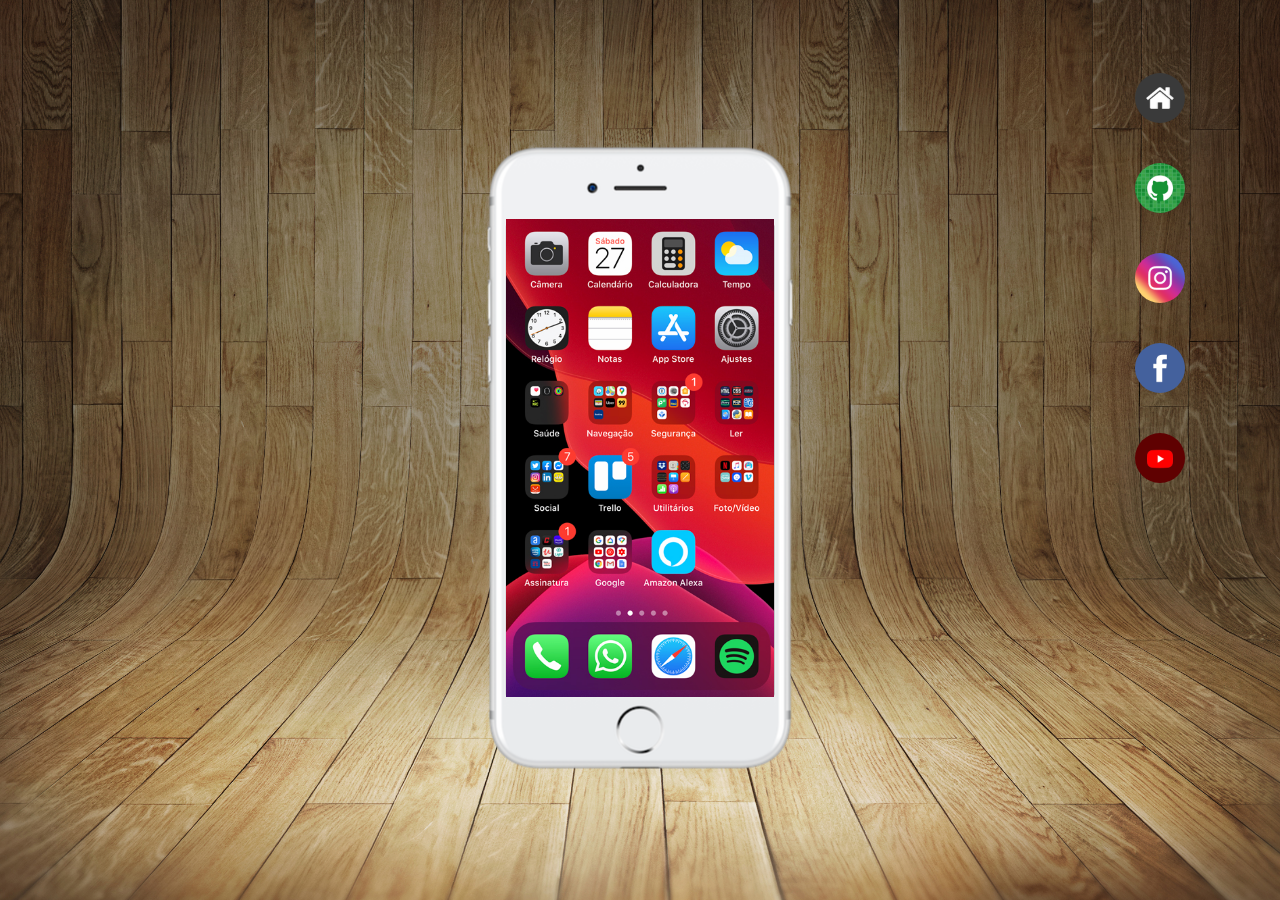
==== index.html @ e617ef19 "projeto social" ====
<!DOCTYPE html>
<html lang="pt-br">
<head>
    <meta charset="UTF-8">
    <meta name="viewport" content="width=device-width, initial-scale=1.0">
    <title>Projeto Redes Socais</title>
    <link rel="shortcut icon" href="pacote-d013/pacote-d013/favicon.ico" type="image/x-icon">
    <style>
        body {
            position: relative;
            background: black url('pacote-d013/pacote-d013/imagens/fundo-madeira.jpg') center center no-repeat fixed;
            background-size: cover;
        }

        img, iframe {
            position: absolute;
            margin-left: 50%;
            margin-top: 50vh;
            transform: translate(-50%, -50%);
        }
        
        iframe {
            position: absolute;
            background-image: url('pacote-d013/pacote-d013/imagens/tela-home.jpg');
            background-size: cover;
            height: 478px;
            width: 268px;
        }

        .apps {
            position: absolute;
            transform: translate(-50%, -50%);
            margin-left: 90vw;
            margin-top: 10vh;
            border-radius: 50%;
            width: 50px;
            overflow-y: hidden;
            overflow-x: hidden;
            
        }

        .apps:hover {
            transition: 0.6s;
            width: 55px;
            border: 1px solid white;
            box-shadow: 5px 5px 5px rgba(0, 0, 0, 0.508);
        }

        .apps:hover {
            transition: 0.8s;
            border: 1.6px solid white;
        }

        #github {
            margin-top: 20vh;
        }

        #insta {
            margin-top: 30vh;
        }

        #facebook {
            margin-top: 40vh;
        }

        #youtube {
            margin-top: 50vh;
        }

    </style>
</head>
<body>
    <div id="cel">
        <img src="pacote-d013/pacote-d013/imagens/frame-iphone.png" alt="">
    </div>

    <iframe src="" frameborder="" name="frame" referrerpolicy="no-referer" sandbox="allow-same-origin">
        Seu dispositivo não é compatível
    </iframe>


    <div>
        <a href="index.html"><img src="pacote-d013/pacote-d013/imagens/logo-home.jpg" alt="" class="apps"></a>

        <a href="https://gustavoguanabara.github.io" target="frame"><img src="pacote-d013/pacote-d013/imagens/logo-github.jpg" alt="" class="apps" id="github"></a>
    
        <a href="https://www.instagram.com/cursoemvideo/?hl=pt" target="frame"><img src="pacote-d013/pacote-d013/imagens/logo-instagram.jpg" alt="" class="apps" id="insta"></a>

        <a href="https://www.facebook.com/CursosEmVideo/" target="frame"><img src="pacote-d013/pacote-d013/imagens/logo-facebook.jpg" alt="" class="apps" id="facebook"></a>

        <a href="https://www.youtube.com/channel/UCrWvhVmt0Qac3HgsjQK62FQ" target="frame"><img src="pacote-d013/pacote-d013/imagens/logo-youtube.jpg" alt="" class="apps" id="youtube"></a>
    </div>
</body>
</html>
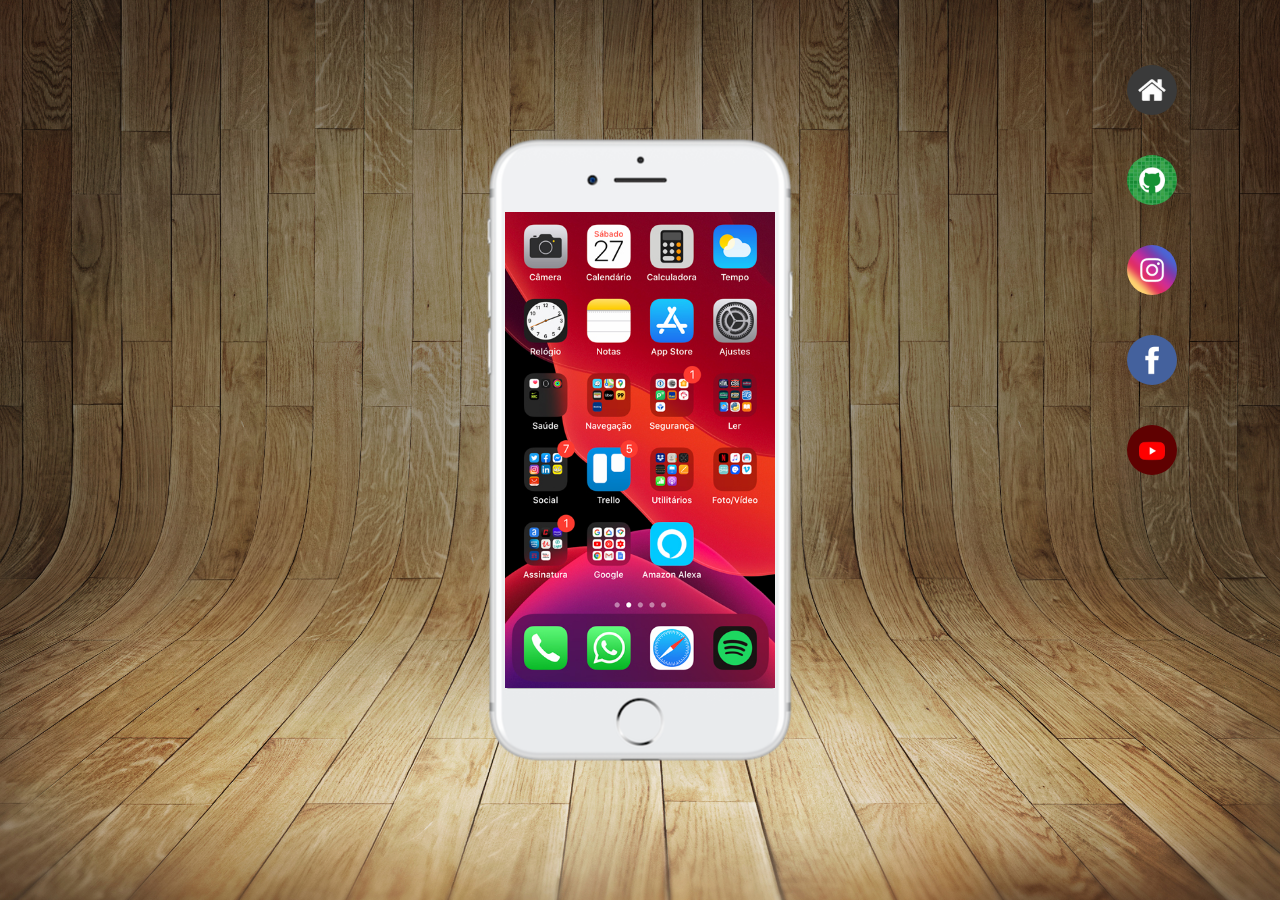
==== commit 603b6572: "ajeitando a posição do conteúdo" ====
--- a/index.html
+++ b/index.html
@@ -5,90 +5,28 @@
     <meta name="viewport" content="width=device-width, initial-scale=1.0">
     <title>Projeto Redes Socais</title>
     <link rel="shortcut icon" href="pacote-d013/pacote-d013/favicon.ico" type="image/x-icon">
-    <style>
-        body {
-            position: relative;
-            background: black url('pacote-d013/pacote-d013/imagens/fundo-madeira.jpg') center center no-repeat fixed;
-            background-size: cover;
-        }
-
-        img, iframe {
-            position: absolute;
-            margin-left: 50%;
-            margin-top: 50vh;
-            transform: translate(-50%, -50%);
-        }
-        
-        iframe {
-            position: absolute;
-            background-image: url('pacote-d013/pacote-d013/imagens/tela-home.jpg');
-            background-size: cover;
-            height: 478px;
-            width: 268px;
-        }
-
-        .apps {
-            position: absolute;
-            transform: translate(-50%, -50%);
-            margin-left: 90vw;
-            margin-top: 10vh;
-            border-radius: 50%;
-            width: 50px;
-            overflow-y: hidden;
-            overflow-x: hidden;
-            
-        }
-
-        .apps:hover {
-            transition: 0.6s;
-            width: 55px;
-            border: 1px solid white;
-            box-shadow: 5px 5px 5px rgba(0, 0, 0, 0.508);
-        }
-
-        .apps:hover {
-            transition: 0.8s;
-            border: 1.6px solid white;
-        }
-
-        #github {
-            margin-top: 20vh;
-        }
-
-        #insta {
-            margin-top: 30vh;
-        }
-
-        #facebook {
-            margin-top: 40vh;
-        }
-
-        #youtube {
-            margin-top: 50vh;
-        }
-
-    </style>
+    <link rel="stylesheet" href="estilos/style.css">
 </head>
 <body>
     <div id="cel">
-        <img src="pacote-d013/pacote-d013/imagens/frame-iphone.png" alt="">
+        <img src="pacote-d013/imagens/frame-iphone.png" alt="">
     </div>
 
-    <iframe src="" frameborder="" name="frame" referrerpolicy="no-referer" sandbox="allow-same-origin">
+    <iframe src="home.html" frameborder="" name="frame" referrerpolicy="no-referer" sandbox="allow-same-origin">
         Seu dispositivo não é compatível
     </iframe>
 
 
-    <div>
-        <a href="index.html"><img src="pacote-d013/pacote-d013/imagens/logo-home.jpg" alt="" class="apps"></a>
+    <nav>
+        <a href="index.html"><img src="pacote-d013/imagens/logo-home.jpg" alt="" class="apps"></a>
 
-        <a href="https://gustavoguanabara.github.io" target="frame"><img src="pacote-d013/pacote-d013/imagens/logo-github.jpg" alt="" class="apps" id="github"></a>
+        <a href="https://gustavoguanabara.github.io" target="frame"><img src="pacote-d013/imagens/logo-github.jpg" alt="" class="apps" id="github"></a>
     
-        <a href="https://www.instagram.com/cursoemvideo/?hl=pt" target="frame"><img src="pacote-d013/pacote-d013/imagens/logo-instagram.jpg" alt="" class="apps" id="insta"></a>
+        <a href="https://www.instagram.com/cursoemvideo/?hl=pt" target="frame"><img src="pacote-d013/imagens/logo-instagram.jpg" alt="" class="apps" id="insta"></a>
 
-        <a href="https://www.facebook.com/CursosEmVideo/" target="frame"><img src="pacote-d013/pacote-d013/imagens/logo-facebook.jpg" alt="" class="apps" id="facebook"></a>
+        <a href="https://www.facebook.com/CursosEmVideo/" target="frame"><img src="pacote-d013/imagens/logo-facebook.jpg" alt="" class="apps" id="facebook"></a>
 
-        <a href="https://www.youtube.com/channel/UCrWvhVmt0Qac3HgsjQK62FQ" target="frame"><img src="pacote-d013/pacote-d013/imagens/logo-youtube.jpg" alt="" class="apps" id="youtube"></a>
-    </div>
+        <a href="https://www.youtube.com/channel/UCrWvhVmt0Qac3HgsjQK62FQ" target="frame"><img src="pacote-d013/imagens/logo-youtube.jpg" alt="" class="apps" id="youtube"></a>
+    </nav>
 </body>
 </html>--- a/estilos/style.css
+++ b/estilos/style.css
@@ -0,0 +1,69 @@
+@charset "UTF-8";
+
+* {
+    margin: 0px;
+    padding: 0px;
+}
+
+html, body {
+    height: 100vh;
+    width: 100vw;
+}
+
+body {
+    position: relative;
+    background: black url('../pacote-d013/imagens/fundo-madeira.jpg') center center no-repeat fixed;
+    background-size: cover;
+}
+
+img, iframe {
+    position: absolute;
+    margin-left: 50vw;
+    margin-top: 50vh;
+    transform: translate(-50%, -50%);
+}
+
+iframe {
+    height: 476px;
+    width: 270px;
+}
+
+.apps {
+    position: absolute;
+    transform: translate(-50%, -50%);
+    margin-left: 90vw;
+    margin-top: 10vh;
+    border-radius: 50%;
+    width: 50px;
+    overflow-y: hidden;
+    overflow-x: hidden;
+    
+}
+
+.apps:hover {
+    transition: 0.6s;
+    width: 55px;
+    border: 1px solid white;
+    box-shadow: 5px 5px 5px rgba(0, 0, 0, 0.508);
+}
+
+.apps:hover {
+    transition: 0.8s;
+    border: 1.6px solid white;
+}
+
+#github {
+    margin-top: 20vh;
+}
+
+#insta {
+    margin-top: 30vh;
+}
+
+#facebook {
+    margin-top: 40vh;
+}
+
+#youtube {
+    margin-top: 50vh;
+}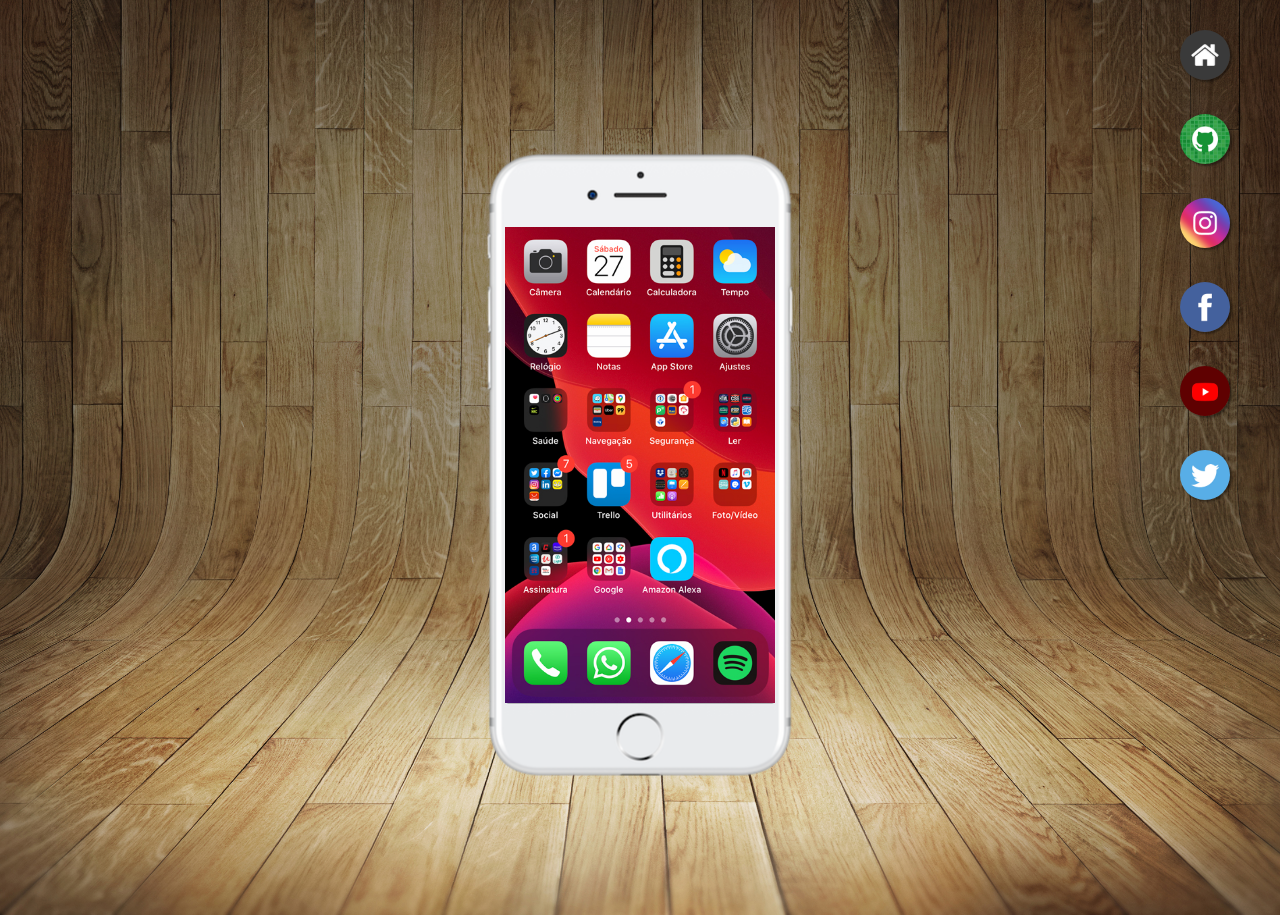
==== commit 7495de21: "ajustes nos botões de endereço do desafio" ====
--- a/index.html
+++ b/index.html
@@ -9,7 +9,7 @@
 </head>
 <body>
     <div id="cel">
-        <img src="pacote-d013/imagens/frame-iphone.png" alt="">
+        <img src="pacote-d013/imagens/frame-iphone.png" alt="" id="cel">
     </div>
 
     <iframe src="home.html" frameborder="" name="frame" referrerpolicy="no-referer" sandbox="allow-same-origin">
@@ -17,16 +17,18 @@
     </iframe>
 
 
-    <nav>
-        <a href="index.html"><img src="pacote-d013/imagens/logo-home.jpg" alt="" class="apps"></a>
+    <div id="redessociais">
+        <a href="index.html"><img src="pacote-d013/imagens/logo-home.jpg" alt="" class="apps"></a><br>
 
-        <a href="https://gustavoguanabara.github.io" target="frame"><img src="pacote-d013/imagens/logo-github.jpg" alt="" class="apps" id="github"></a>
+        <a href="https://gustavoguanabara.github.io" target="frame"><img src="pacote-d013/imagens/logo-github.jpg" alt="" class="apps" id="github"></a><br>
     
-        <a href="https://www.instagram.com/cursoemvideo/?hl=pt" target="frame"><img src="pacote-d013/imagens/logo-instagram.jpg" alt="" class="apps" id="insta"></a>
+        <a href="https://www.instagram.com/cursoemvideo/?hl=pt" target="frame"><img src="pacote-d013/imagens/logo-instagram.jpg" alt="" class="apps" id="insta"></a><br>
 
-        <a href="https://www.facebook.com/CursosEmVideo/" target="frame"><img src="pacote-d013/imagens/logo-facebook.jpg" alt="" class="apps" id="facebook"></a>
+        <a href="https://www.facebook.com/CursosEmVideo/" target="frame"><img src="pacote-d013/imagens/logo-facebook.jpg" alt="" class="apps" id="facebook"></a><br>
 
-        <a href="https://www.youtube.com/channel/UCrWvhVmt0Qac3HgsjQK62FQ" target="frame"><img src="pacote-d013/imagens/logo-youtube.jpg" alt="" class="apps" id="youtube"></a>
-    </nav>
+        <a href="https://www.youtube.com/channel/UCrWvhVmt0Qac3HgsjQK62FQ" target="frame"><img src="pacote-d013/imagens/logo-youtube.jpg" alt="" class="apps" id="youtube"></a><br>
+
+        <a href=""><img src="pacote-d013/imagens/logo-twitter.jpg" alt="" class="apps" id="twitter"></a>
+    </div>
 </body>
 </html>--- a/estilos/style.css
+++ b/estilos/style.css
@@ -16,7 +16,7 @@
     background-size: cover;
 }
 
-img, iframe {
+img#cel, iframe {
     position: absolute;
     margin-left: 50vw;
     margin-top: 50vh;
@@ -28,42 +28,26 @@
     width: 270px;
 }
 
-.apps {
-    position: absolute;
-    transform: translate(-50%, -50%);
-    margin-left: 90vw;
-    margin-top: 10vh;
+img.apps {
     border-radius: 50%;
     width: 50px;
-    overflow-y: hidden;
-    overflow-x: hidden;
-    
+    box-shadow: 2px 2px 2px rgba(0, 0, 0, 0.381);
+    margin: 15px;
+    box-sizing: border-box;
+}
+
+div#redessociais {
+    display: block;
+    text-align: right;
+    margin-right: 35px;
+    margin-top: 15px;
 }
 
 .apps:hover {
-    transition: 0.6s;
+    transition: 0.6s, border 1s;
     width: 55px;
-    border: 1px solid white;
+    border: 2px solid white;
     box-shadow: 5px 5px 5px rgba(0, 0, 0, 0.508);
+    transform: translate(-3px, -3px);
 }
 
-.apps:hover {
-    transition: 0.8s;
-    border: 1.6px solid white;
-}
-
-#github {
-    margin-top: 20vh;
-}
-
-#insta {
-    margin-top: 30vh;
-}
-
-#facebook {
-    margin-top: 40vh;
-}
-
-#youtube {
-    margin-top: 50vh;
-}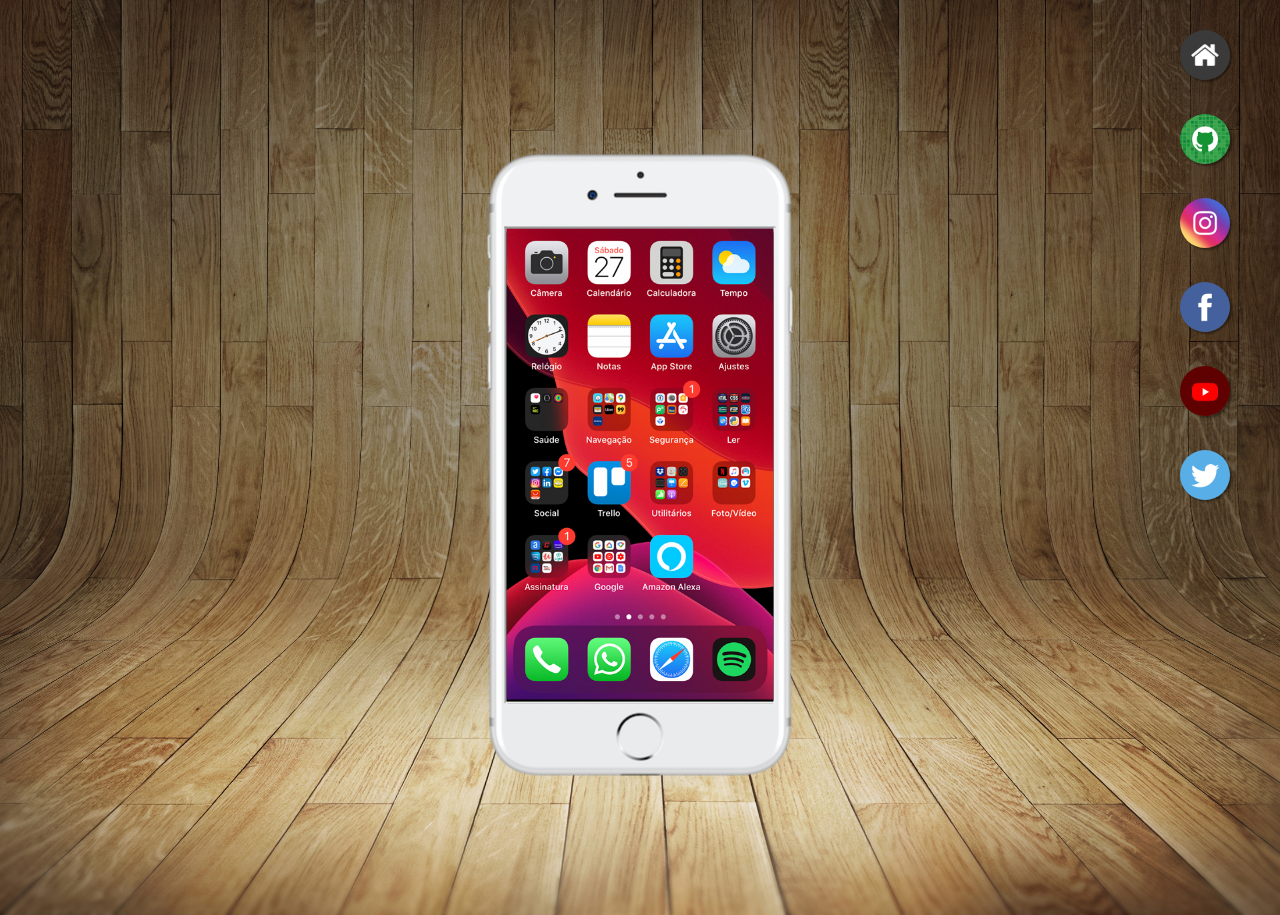
==== commit 78737ac0: "ajustando acesso dos sites" ====
--- a/index.html
+++ b/index.html
@@ -12,7 +12,7 @@
         <img src="pacote-d013/imagens/frame-iphone.png" alt="" id="cel">
     </div>
 
-    <iframe src="home.html" frameborder="" name="frame" referrerpolicy="no-referer" sandbox="allow-same-origin">
+    <iframe src="home.html" frameborder="1" name="frame">
         Seu dispositivo não é compatível
     </iframe>
 
@@ -20,15 +20,15 @@
     <div id="redessociais">
         <a href="index.html"><img src="pacote-d013/imagens/logo-home.jpg" alt="" class="apps"></a><br>
 
-        <a href="https://gustavoguanabara.github.io" target="frame"><img src="pacote-d013/imagens/logo-github.jpg" alt="" class="apps" id="github"></a><br>
+        <a href="github.html" target="frame"><img src="pacote-d013/imagens/logo-github.jpg" alt="" class="apps" id="github"></a><br>
     
-        <a href="https://www.instagram.com/cursoemvideo/?hl=pt" target="frame"><img src="pacote-d013/imagens/logo-instagram.jpg" alt="" class="apps" id="insta"></a><br>
+        <a href="instagram.html" target="frame"><img src="pacote-d013/imagens/logo-instagram.jpg" alt="" class="apps" id="insta"></a><br>
 
-        <a href="https://www.facebook.com/CursosEmVideo/" target="frame"><img src="pacote-d013/imagens/logo-facebook.jpg" alt="" class="apps" id="facebook"></a><br>
+        <a href="facebook.html" target="frame"><img src="pacote-d013/imagens/logo-facebook.jpg" alt="" class="apps" id="facebook"></a><br>
 
-        <a href="https://www.youtube.com/channel/UCrWvhVmt0Qac3HgsjQK62FQ" target="frame"><img src="pacote-d013/imagens/logo-youtube.jpg" alt="" class="apps" id="youtube"></a><br>
+        <a href="youtube.html" target="frame"><img src="pacote-d013/imagens/logo-youtube.jpg" alt="" class="apps" id="youtube"></a><br>
 
-        <a href=""><img src="pacote-d013/imagens/logo-twitter.jpg" alt="" class="apps" id="twitter"></a>
+        <a href="twitter.html" target="frame"><img src="pacote-d013/imagens/logo-twitter.jpg" alt="" class="apps" id="twitter"></a>
     </div>
 </body>
 </html>--- a/estilos/style.css
+++ b/estilos/style.css
@@ -24,8 +24,8 @@
 }
 
 iframe {
-    height: 476px;
-    width: 270px;
+    height: 473px;
+    width: 267px;
 }
 
 img.apps {
